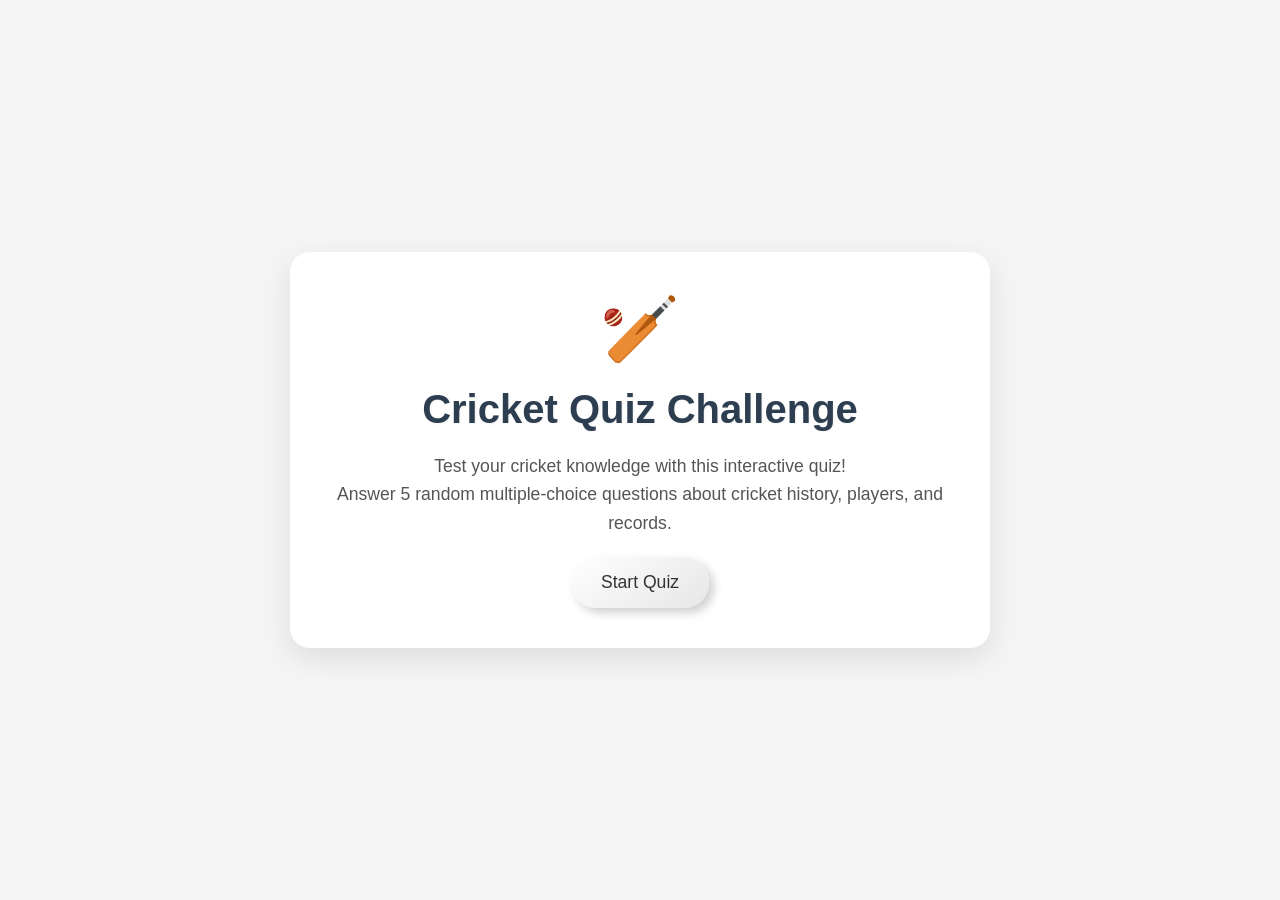
==== index.html @ 56f4d7f5 "Update and rename newquiz.html to index.html" ====
<!DOCTYPE html>
<html lang="en">
<head>
  <meta charset="UTF-8" />
  <meta name="viewport" content="width=device-width, initial-scale=1.0"/>
  <title>Cricket Quiz Game</title>
  <style>
    * { margin: 0; padding: 0; box-sizing: border-box; }

    body {
      font-family: 'Arial', sans-serif;
      background: #f5f5f5 url('https://www.transparenttextures.com/patterns/white-wall-3.png');
      background-size: cover;
      min-height: 100vh;
      display: flex;
      justify-content: center;
      align-items: center;
      padding: 20px;
    }

    .container {
      background: #ffffff;
      border-radius: 20px;
      box-shadow: 0 10px 30px rgba(0,0,0,0.1);
      padding: 40px;
      max-width: 700px;
      width: 100%;
      text-align: center;
    }

    h1 {
      color: #2c3e50;
      font-size: 2.5em;
      margin-bottom: 10px;
      text-shadow: 1px 1px 3px rgba(0,0,0,0.05);
    }

    .start-description, .subtitle, .score-message {
      color: #555;
      font-size: 1.1em;
      margin: 20px 0;
      line-height: 1.6;
    }

    .cricket-icon {
      font-size: 4em;
      margin-bottom: 20px;
    }

    .progress-bar {
      background: #eee;
      border-radius: 10px;
      height: 10px;
      margin: 20px 0;
      overflow: hidden;
    }

    .progress-fill {
      background: #00b894;
      height: 100%;
      transition: width 0.3s ease;
      border-radius: 10px;
    }

    .question-number {
      color: #555;
      font-weight: bold;
      margin-bottom: 15px;
      font-size: 1em;
    }

    .question {
      font-size: 1.3em;
      color: #2c3e50;
      margin-bottom: 25px;
      line-height: 1.4;
    }

    .options {
      display: grid;
      gap: 15px;
      margin-bottom: 30px;
    }

    .option {
      background: #f4f4f4;
      border: 2px solid #e0e0e0;
      border-radius: 12px;
      padding: 15px 20px;
      cursor: pointer;
      transition: all 0.3s ease;
      text-align: left;
      font-size: 1.1em;
      box-shadow: inset 2px 2px 5px #ddd, inset -2px -2px 5px #fff;
    }

    .option:hover {
      background: #eaeaea;
      border-color: #bbb;
      transform: translateY(-2px);
    }

    .option.selected {
      background: #d6eaff;
      color: #000;
      border-color: #3498db;
    }

    .option.correct {
      background: #d4edda;
      color: #155724;
      border-color: #28a745;
    }

    .option.incorrect {
      background: #f8d7da;
      color: #721c24;
      border-color: #dc3545;
    }

    .btn {
      background: linear-gradient(145deg, #ffffff, #e6e6e6);
      color: #333;
      border: none;
      padding: 15px 30px;
      border-radius: 25px;
      font-size: 1.1em;
      cursor: pointer;
      transition: all 0.3s ease;
      box-shadow: 5px 5px 10px #d1d1d1, -5px -5px 10px #ffffff;
    }

    .btn:hover {
      transform: translateY(-2px);
      box-shadow: 3px 3px 6px #c9c9c9, -3px -3px 6px #ffffff;
    }

    .btn:disabled {
      background: #eee;
      color: #aaa;
      cursor: not-allowed;
      box-shadow: none;
    }

    .score-display {
      font-size: 2em;
      color: #2c3e50;
      margin: 20px 0;
    }

    .hidden {
      display: none;
    }

    @media (max-width: 600px) {
      .container { padding: 20px; }
      h1 { font-size: 2em; }
      .question { font-size: 1.1em; }
      .option { padding: 12px 15px; }
    }
  </style>
</head>
<body>
  <div class="container">
    <div id="startScreen" class="start-screen">
      <div class="cricket-icon">🏏</div>
      <h1>Cricket Quiz Challenge</h1>
      <p class="start-description">Test your cricket knowledge with this interactive quiz!<br> Answer 5 random multiple-choice questions about cricket history, players, and records.</p>
      <button class="btn" onclick="startQuiz()">Start Quiz</button>
    </div>

    <div id="quizScreen" class="hidden">
      <div class="header">
        <h1>Cricket Quiz</h1>
        <div class="progress-bar"><div class="progress-fill" id="progressBar"></div></div>
        <p class="question-number" id="questionNumber">Question 1 of 5</p>
      </div>
      <div class="question-section">
        <div class="question" id="questionText"></div>
        <div class="options" id="optionsContainer"></div>
        <button class="btn" id="nextBtn" onclick="nextQuestion()" disabled>Next Question</button>
      </div>
    </div>

    <div id="resultsScreen" class="hidden">
      <div class="cricket-icon">🏆</div>
      <h1>Quiz Complete!</h1>
      <div class="score-section">
        <div class="score-display" id="finalScore"></div>
        <div class="score-message" id="scoreMessage"></div>
        <button class="btn" onclick="restartQuiz()">Play Again</button>
      </div>
    </div>
  </div>

  <script>
    const allQuestions = [
      { question: "Which country won the first ever Cricket World Cup in 1975?", options: ["England", "Australia", "West Indies", "India"], correct: 2 },
      { question: "What is the highest individual score in Test cricket?", options: ["375", "400*", "365*", "380"], correct: 1 },
      { question: "Which bowler has taken the most wickets in Test cricket?", options: ["Shane Warne", "Muttiah Muralitharan", "Anil Kumble", "Glenn McGrath"], correct: 1 },
      { question: "In which year was the first T20 International match played?", options: ["2005", "2006", "2007", "2004"], correct: 0 },
      { question: "What does LBW stand for in cricket?", options: ["Left Before Wicket", "Leg Before Wicket", "Late Before Wicket", "Last Before Wicket"], correct: 1 },
      { question: "Which stadium is known as the 'Home of Cricket'?", options: ["The Oval", "Lord's", "Eden Gardens", "MCG"], correct: 1 },
      { question: "Who holds the record for most runs in a single ODI innings?", options: ["Rohit Sharma", "Martin Guptill", "Virender Sehwag", "Chris Gayle"], correct: 0 },
      { question: "What is the maximum number of overs a bowler can bowl in a T20 match?", options: ["3", "4", "5", "6"], correct: 1 },
      { question: "Which country has won the most Cricket World Cups?", options: ["India", "West Indies", "Australia", "England"], correct: 2 },
      { question: "What is a 'duck' in cricket?", options: ["A type of shot", "Getting out for zero runs", "A fielding position", "A type of delivery"], correct: 1 },
      { question: "Who is known as the 'Captain Cool' of cricket?", options: ["Virat Kohli", "MS Dhoni", "Rohit Sharma", "KL Rahul"], correct: 1 },
      { question: "Which format of cricket has powerplay overs?", options: ["Test", "ODI", "T20", "Both ODI and T20"], correct: 3 },
      { question: "What is the standard length of a cricket pitch?", options: ["20 yards", "22 yards", "24 yards", "25 yards"], correct: 1 },
      { question: "Which player has scored the most centuries in international cricket?", options: ["Ricky Ponting", "Sachin Tendulkar", "Virat Kohli", "Jacques Kallis"], correct: 1 },
      { question: "What is a 'hat-trick' in cricket?", options: ["3 sixes in a row", "3 wickets in 3 balls", "3 catches in a match", "3 runs in a ball"], correct: 1 },
      { question: "Which country hosted the first Cricket World Cup?", options: ["Australia", "England", "India", "West Indies"], correct: 1 },
      { question: "What is the maximum number of fielders allowed outside the 30-yard circle in ODIs?", options: ["3", "4", "5", "6"], correct: 2 },
      { question: "Who was the first cricketer to score 10,000 runs in Test cricket?", options: ["Allan Border", "Sunil Gavaskar", "Viv Richards", "Garfield Sobers"], correct: 1 },
      { question: "What is the term for a bowler bowling with his non-preferred hand?", options: ["Switch bowling", "Ambidextrous bowling", "Cross bowling", "Reverse bowling"], correct: 1 },
      { question: "Which cricket ground is famous for its 'Gabba' nickname?", options: ["Melbourne Cricket Ground", "Sydney Cricket Ground", "Brisbane Cricket Ground", "Adelaide Oval"], correct: 2 }
    ];

    let questions = [];
    let currentQuestion = 0;
    let score = 0;
    let selectedOption = null;
    let answered = false;

    function getRandomQuestions() {
      return [...allQuestions].sort(() => 0.5 - Math.random()).slice(0, 5);
    }

    function startQuiz() {
      document.getElementById('startScreen').classList.add('hidden');
      document.getElementById('quizScreen').classList.remove('hidden');
      currentQuestion = 0;
      score = 0;
      questions = getRandomQuestions();
      showQuestion();
    }

    function showQuestion() {
      const q = questions[currentQuestion];
      document.getElementById('questionNumber').textContent = `Question ${currentQuestion + 1} of ${questions.length}`;
      document.getElementById('questionText').textContent = q.question;
      const optionsContainer = document.getElementById('optionsContainer');
      optionsContainer.innerHTML = '';
      q.options.forEach((option, i) => {
        const el = document.createElement('div');
        el.className = 'option';
        el.textContent = option;
        el.onclick = () => selectOption(i);
        optionsContainer.appendChild(el);
      });
      updateProgressBar();
      document.getElementById('nextBtn').disabled = true;
      document.getElementById('nextBtn').textContent = currentQuestion === questions.length - 1 ? 'Show Results' : 'Next Question';
      answered = false;
    }

    function selectOption(index) {
      if (answered) return;
      const options = document.querySelectorAll('.option');
      options.forEach(el => el.classList.remove('selected', 'correct', 'incorrect'));
      options[index].classList.add('selected');
      setTimeout(() => {
        const correct = questions[currentQuestion].correct;
        options.forEach((el, i) => {
          if (i === correct) el.classList.add('correct');
          else if (i === index && i !== correct) el.classList.add('incorrect');
        });
        if (index === correct) score++;
        answered = true;
        document.getElementById('nextBtn').disabled = false;
      }, 500);
    }

    function nextQuestion() {
      if (++currentQuestion < questions.length) showQuestion();
      else showResults();
    }

    function updateProgressBar() {
      const percent = ((currentQuestion + 1) / questions.length) * 100;
      document.getElementById('progressBar').style.width = percent + '%';
    }

    function showResults() {
      document.getElementById('quizScreen').classList.add('hidden');
      document.getElementById('resultsScreen').classList.remove('hidden');
      const percent = Math.round((score / questions.length) * 100);
      document.getElementById('finalScore').textContent = `${score} out of ${questions.length} (${percent}%)`;
      document.getElementById('scoreMessage').textContent =
        percent >= 90 ? "Outstanding! You're a cricket expert! 🏏" :
        percent >= 70 ? "Great job! You know your cricket well! 👏" :
        percent >= 50 ? "Good effort! Keep learning about cricket! 📚" :
        "Keep practicing! Cricket has so much to explore! 💪";
    }

    function restartQuiz() {
      document.getElementById('resultsScreen').classList.add('hidden');
      document.getElementById('startScreen').classList.remove('hidden');
      currentQuestion = 0;
      score = 0;
    }
  </script>
</body>
</html>
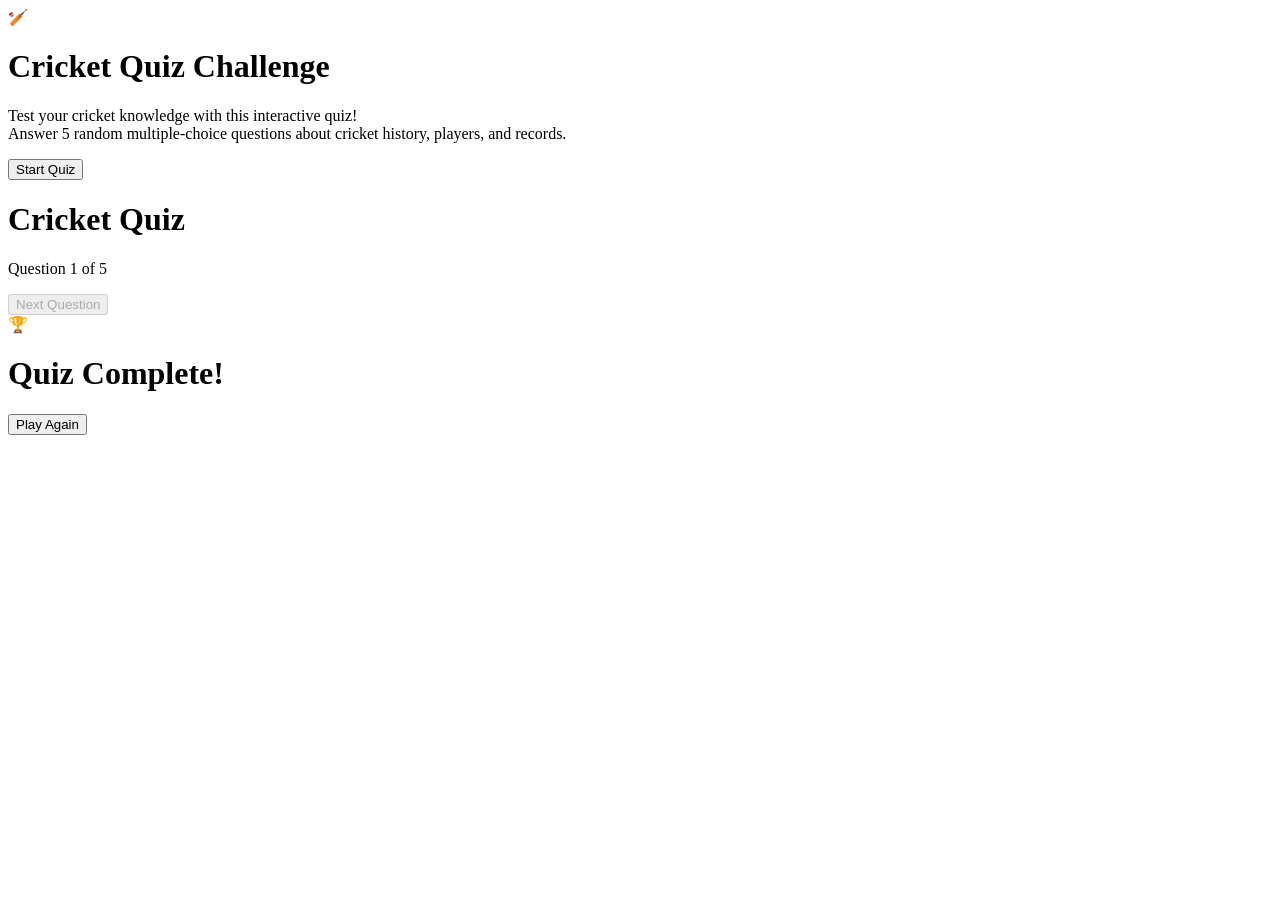
==== commit fe76dd61: "Update index.html" ====
--- a/index.html
+++ b/index.html
@@ -3,162 +3,9 @@
 <head>
   <meta charset="UTF-8" />
   <meta name="viewport" content="width=device-width, initial-scale=1.0"/>
+  <link rel="stylesheet" href="style.css">
   <title>Cricket Quiz Game</title>
-  <style>
-    * { margin: 0; padding: 0; box-sizing: border-box; }
 
-    body {
-      font-family: 'Arial', sans-serif;
-      background: #f5f5f5 url('https://www.transparenttextures.com/patterns/white-wall-3.png');
-      background-size: cover;
-      min-height: 100vh;
-      display: flex;
-      justify-content: center;
-      align-items: center;
-      padding: 20px;
-    }
-
-    .container {
-      background: #ffffff;
-      border-radius: 20px;
-      box-shadow: 0 10px 30px rgba(0,0,0,0.1);
-      padding: 40px;
-      max-width: 700px;
-      width: 100%;
-      text-align: center;
-    }
-
-    h1 {
-      color: #2c3e50;
-      font-size: 2.5em;
-      margin-bottom: 10px;
-      text-shadow: 1px 1px 3px rgba(0,0,0,0.05);
-    }
-
-    .start-description, .subtitle, .score-message {
-      color: #555;
-      font-size: 1.1em;
-      margin: 20px 0;
-      line-height: 1.6;
-    }
-
-    .cricket-icon {
-      font-size: 4em;
-      margin-bottom: 20px;
-    }
-
-    .progress-bar {
-      background: #eee;
-      border-radius: 10px;
-      height: 10px;
-      margin: 20px 0;
-      overflow: hidden;
-    }
-
-    .progress-fill {
-      background: #00b894;
-      height: 100%;
-      transition: width 0.3s ease;
-      border-radius: 10px;
-    }
-
-    .question-number {
-      color: #555;
-      font-weight: bold;
-      margin-bottom: 15px;
-      font-size: 1em;
-    }
-
-    .question {
-      font-size: 1.3em;
-      color: #2c3e50;
-      margin-bottom: 25px;
-      line-height: 1.4;
-    }
-
-    .options {
-      display: grid;
-      gap: 15px;
-      margin-bottom: 30px;
-    }
-
-    .option {
-      background: #f4f4f4;
-      border: 2px solid #e0e0e0;
-      border-radius: 12px;
-      padding: 15px 20px;
-      cursor: pointer;
-      transition: all 0.3s ease;
-      text-align: left;
-      font-size: 1.1em;
-      box-shadow: inset 2px 2px 5px #ddd, inset -2px -2px 5px #fff;
-    }
-
-    .option:hover {
-      background: #eaeaea;
-      border-color: #bbb;
-      transform: translateY(-2px);
-    }
-
-    .option.selected {
-      background: #d6eaff;
-      color: #000;
-      border-color: #3498db;
-    }
-
-    .option.correct {
-      background: #d4edda;
-      color: #155724;
-      border-color: #28a745;
-    }
-
-    .option.incorrect {
-      background: #f8d7da;
-      color: #721c24;
-      border-color: #dc3545;
-    }
-
-    .btn {
-      background: linear-gradient(145deg, #ffffff, #e6e6e6);
-      color: #333;
-      border: none;
-      padding: 15px 30px;
-      border-radius: 25px;
-      font-size: 1.1em;
-      cursor: pointer;
-      transition: all 0.3s ease;
-      box-shadow: 5px 5px 10px #d1d1d1, -5px -5px 10px #ffffff;
-    }
-
-    .btn:hover {
-      transform: translateY(-2px);
-      box-shadow: 3px 3px 6px #c9c9c9, -3px -3px 6px #ffffff;
-    }
-
-    .btn:disabled {
-      background: #eee;
-      color: #aaa;
-      cursor: not-allowed;
-      box-shadow: none;
-    }
-
-    .score-display {
-      font-size: 2em;
-      color: #2c3e50;
-      margin: 20px 0;
-    }
-
-    .hidden {
-      display: none;
-    }
-
-    @media (max-width: 600px) {
-      .container { padding: 20px; }
-      h1 { font-size: 2em; }
-      .question { font-size: 1.1em; }
-      .option { padding: 12px 15px; }
-    }
-  </style>
 </head>
 <body>
   <div class="container">
--- a/style.css
+++ b/style.css
@@ -0,0 +1,156 @@
+/*  * { margin: 0; padding: 0; box-sizing: border-box; }
+
+    body {
+      font-family: 'Arial', sans-serif;
+      background: #f5f5f5 url('https://www.transparenttextures.com/patterns/white-wall-3.png');
+      background-size: cover;
+      min-height: 100vh;
+      display: flex;
+      justify-content: center;
+      align-items: center;
+      padding: 20px;
+    }
+
+    .container {
+      background: #ffffff;
+      border-radius: 20px;
+      box-shadow: 0 10px 30px rgba(0,0,0,0.1);
+      padding: 40px;
+      max-width: 700px;
+      width: 100%;
+      text-align: center;
+    }
+
+    h1 {
+      color: #2c3e50;
+      font-size: 2.5em;
+      margin-bottom: 10px;
+      text-shadow: 1px 1px 3px rgba(0,0,0,0.05);
+    }
+
+    .start-description, .subtitle, .score-message {
+      color: #555;
+      font-size: 1.1em;
+      margin: 20px 0;
+      line-height: 1.6;
+    }
+
+    .cricket-icon {
+      font-size: 4em;
+      margin-bottom: 20px;
+    }
+
+    .progress-bar {
+      background: #eee;
+      border-radius: 10px;
+      height: 10px;
+      margin: 20px 0;
+      overflow: hidden;
+    }
+
+    .progress-fill {
+      background: #00b894;
+      height: 100%;
+      transition: width 0.3s ease;
+      border-radius: 10px;
+    }
+
+    .question-number {
+      color: #555;
+      font-weight: bold;
+      margin-bottom: 15px;
+      font-size: 1em;
+    }
+
+    .question {
+      font-size: 1.3em;
+      color: #2c3e50;
+      margin-bottom: 25px;
+      line-height: 1.4;
+    }
+
+    .options {
+      display: grid;
+      gap: 15px;
+      margin-bottom: 30px;
+    }
+
+    .option {
+      background: #f4f4f4;
+      border: 2px solid #e0e0e0;
+      border-radius: 12px;
+      padding: 15px 20px;
+      cursor: pointer;
+      transition: all 0.3s ease;
+      text-align: left;
+      font-size: 1.1em;
+      box-shadow: inset 2px 2px 5px #ddd, inset -2px -2px 5px #fff;
+    }
+
+    .option:hover {
+      background: #eaeaea;
+      border-color: #bbb;
+      transform: translateY(-2px);
+    }
+
+    .option.selected {
+      background: #d6eaff;
+      color: #000;
+      border-color: #3498db;
+    }
+
+    .option.correct {
+      background: #d4edda;
+      color: #155724;
+      border-color: #28a745;
+    }
+
+    .option.incorrect {
+      background: #f8d7da;
+      color: #721c24;
+      border-color: #dc3545;
+    }
+
+    .btn {
+      background: linear-gradient(145deg, #ffffff, #e6e6e6);
+      color: #333;
+      border: none;
+      padding: 15px 30px;
+      border-radius: 25px;
+      font-size: 1.1em;
+      cursor: pointer;
+      transition: all 0.3s ease;
+      box-shadow: 5px 5px 10px #d1d1d1, -5px -5px 10px #ffffff;
+    }
+
+    .btn:hover {
+      transform: translateY(-2px);
+      box-shadow: 3px 3px 6px #c9c9c9, -3px -3px 6px #ffffff;
+    }
+
+    .btn:disabled {
+      background: #eee;
+      color: #aaa;
+      cursor: not-allowed;
+      box-shadow: none;
+    }
+
+    .score-display {
+      font-size: 2em;
+      color: #2c3e50;
+      margin: 20px 0;
+    }
+
+    .hidden {
+      display: none;
+    }
+
+    @media (max-width: 600px) {
+      .container { padding: 20px; }
+      h1 { font-size: 2em; }
+      .question { font-size: 1.1em; }
+      .option { padding: 12px 15px; }
+    }
+ 
+
+ */
